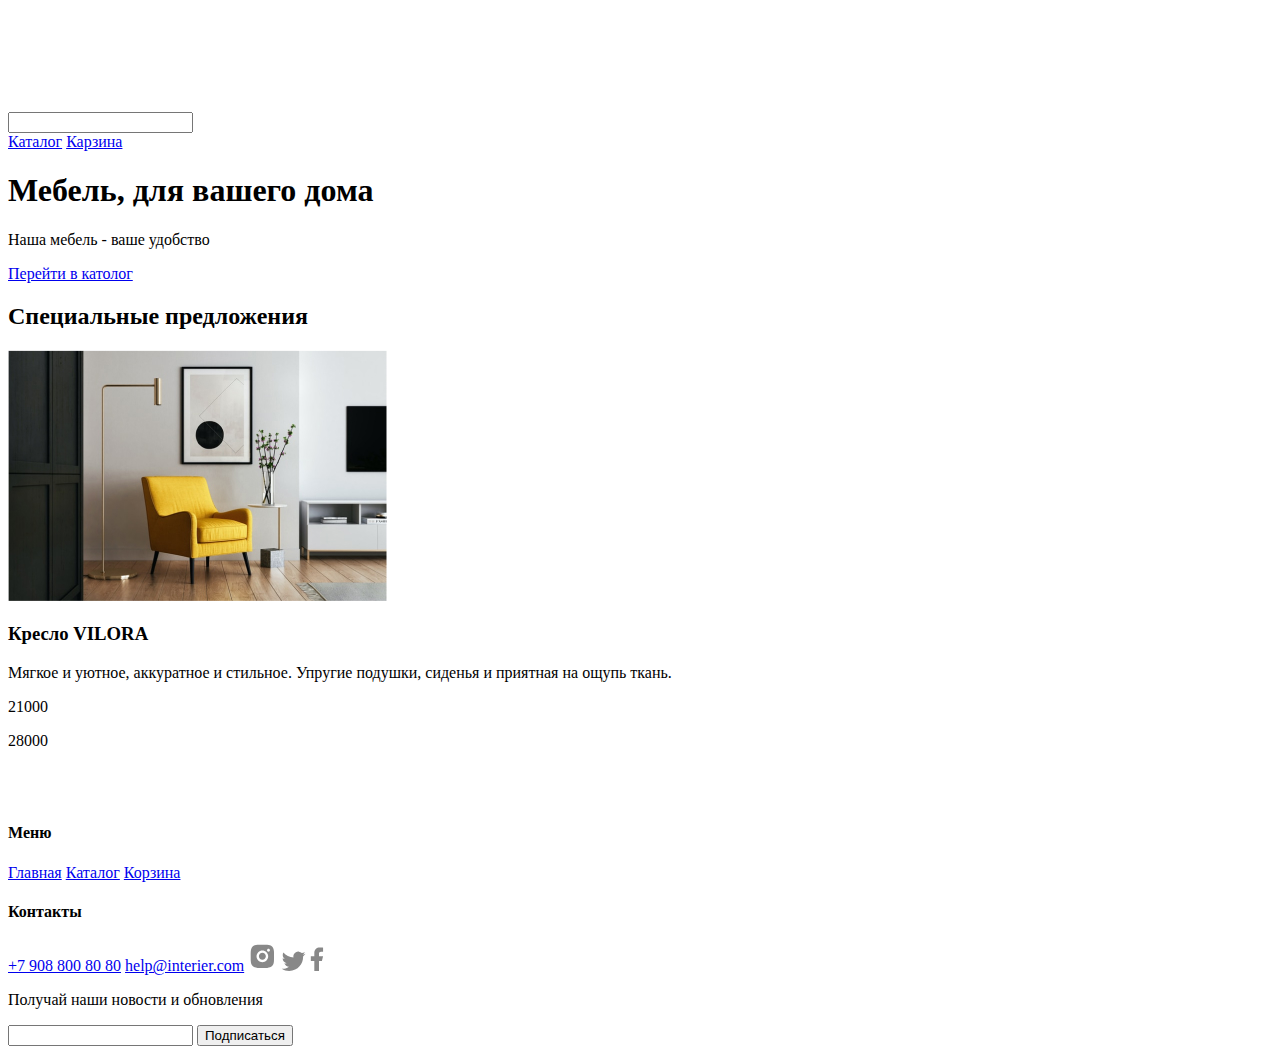
==== index.html @ 9a034ed3 "first commit" ====
<!DOCTYPE html>
<html lang="ru">
<head>
    <meta charset="UTF-8">
    <meta name="viewport" content="width=device-width, initial-scale=1.0">
    <title>Главная страница</title>
    <link rel="stylesheet" href="css/style.css">
</head>
<body>
    <header>
        <a href="index.html">
            <img src="images/logo.svg" width="100" height="100" alt="Логотип" type="image/svg+xml">
        </a>
    <form action="#">
        <input type="text">
    </form>
    <nav>
        <a href="catalog.html">Каталог</a>
        <a href="basket.html">Карзина</a>
    </nav>
    
    </header>
    <section>
        <h1>Мебель, для вашего дома</h1>
        <P>Наша мебель - ваше удобство</P>
        <a href="catalog.html">Перейти в католог</a>
    </section>
    <section>
        <h2>Специальные предложения</h2>
        <img src="images/product1.jpg" alt="фото товара">
        <h3>Кресло VILORA</h3>
        <p>Мягкое и уютное, аккуратное и стильное. Упругие подушки, сиденья и приятная на ощупь ткань.</p>
        <p>21000</p>
        <p>28000</p>
    </section>
    
    <footer>
        <img src="images/logo.svg" alt="Логотип">
        <h4>Меню</h4>
        <a href="index.html">Главная</a>
        <a href="catalog.html">Каталог</a>
        <a href="basket.html">Корзина</a>
        <h4>Контакты</h4>
        <a href="#">+7 908 800 80 80</a>
        <a href="#">help@interier.com</a>
        <a href="#"><img src="images/inst.svg" alt="Ссылка на инстаграм"></a>
        <a href="#"><img src="images/twitter.svg" alt="Ссылка на твиттер"></a>
        <a href="#"><img src="images/facebook.svg" alt="Ссылка на фэйсбук"></a>
        
        <form action="#">
            <p>Получай наши новости и обновления</p>
            <input type="email">
            <button>Подписаться</button>
        </form>
    </footer>
</body>
</html>
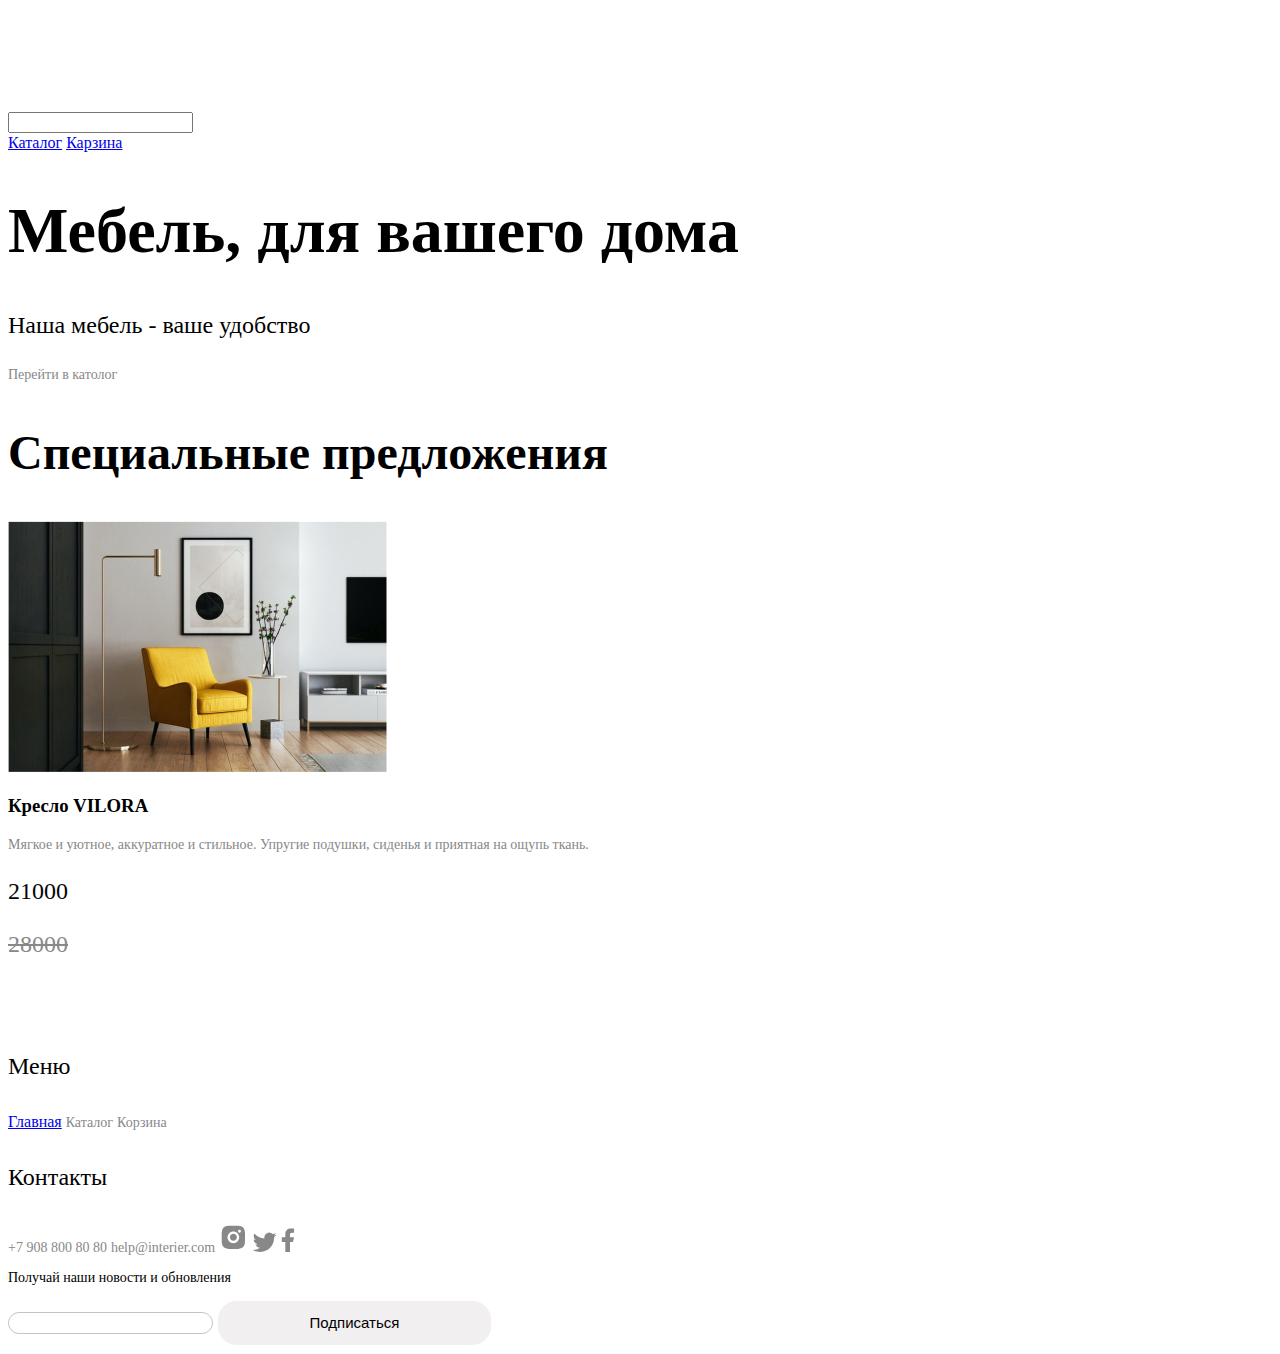
==== commit c036ea0e: "add style" ====
--- a/index.html
+++ b/index.html
@@ -15,42 +15,42 @@
         <input type="text">
     </form>
     <nav>
-        <a href="catalog.html">Каталог</a>
-        <a href="basket.html">Карзина</a>
+        <a class="link" href="catalog.html">Каталог</a>
+        <a class="link" href="basket.html">Карзина</a>
     </nav>
     
     </header>
     <section>
-        <h1>Мебель, для вашего дома</h1>
-        <P>Наша мебель - ваше удобство</P>
-        <a href="catalog.html">Перейти в католог</a>
+        <h1 class="header">Мебель, для вашего дома</h1>
+        <P class="paragraph">Наша мебель - ваше удобство</P>
+        <a class="link2" href="catalog.html">Перейти в католог</a>
     </section>
     <section>
-        <h2>Специальные предложения</h2>
+        <h2 class="header2">Специальные предложения</h2>
         <img src="images/product1.jpg" alt="фото товара">
         <h3>Кресло VILORA</h3>
-        <p>Мягкое и уютное, аккуратное и стильное. Упругие подушки, сиденья и приятная на ощупь ткань.</p>
-        <p>21000</p>
-        <p>28000</p>
+        <p class="paragraph2">Мягкое и уютное, аккуратное и стильное. Упругие подушки, сиденья и приятная на ощупь ткань.</p>
+        <p class="paragraph3">21000</p>
+        <p class="paragraph4">28000</p>
     </section>
     
     <footer>
         <img src="images/logo.svg" alt="Логотип">
-        <h4>Меню</h4>
+        <h4 class="header4">Меню</h4>
         <a href="index.html">Главная</a>
-        <a href="catalog.html">Каталог</a>
-        <a href="basket.html">Корзина</a>
-        <h4>Контакты</h4>
-        <a href="#">+7 908 800 80 80</a>
-        <a href="#">help@interier.com</a>
-        <a href="#"><img src="images/inst.svg" alt="Ссылка на инстаграм"></a>
-        <a href="#"><img src="images/twitter.svg" alt="Ссылка на твиттер"></a>
-        <a href="#"><img src="images/facebook.svg" alt="Ссылка на фэйсбук"></a>
+        <a class="link2" href="catalog.html">Каталог</a>
+        <a class="link2" href="basket.html">Корзина</a>
+        <h4 class="header4">Контакты</h4>
+        <a class="link2" href="#">+7 908 800 80 80</a>
+        <a class="link2" href="#">help@interier.com</a>
+        <a class="link2" href="#"><img src="images/inst.svg" alt="Ссылка на инстаграм"></a>
+        <a class="link2" href="#"><img src="images/twitter.svg" alt="Ссылка на твиттер"></a>
+        <a class="link2" href="#"><img src="images/facebook.svg" alt="Ссылка на фэйсбук"></a>
         
         <form action="#">
-            <p>Получай наши новости и обновления</p>
-            <input type="email">
-            <button>Подписаться</button>
+            <p class="paragraph5">Получай наши новости и обновления</p>
+            <input class="input" type="email">
+            <button class="button">Подписаться</button>
         </form>
     </footer>
 </body>
--- a/css/style.css
+++ b/css/style.css
@@ -0,0 +1,87 @@
+.link {
+    font-size: 16px;
+    line-height: 20px;
+}
+.header {
+    font-weight: 600;
+    font-size: 64px;
+    line-height: 70px;
+}
+.paragraph {
+    font-size: 24px;
+    line-height: 32px;
+}
+.link2 {
+    font-size: 16px;
+    line-height: 24px;
+}
+.header2 {
+    font-weight: 600;
+    font-size: 48px;
+    line-height: 59px;
+    color: #000000;
+}
+.header3 {
+    font-weight: 500;
+    font-size: 24px;
+    line-height: 29px;
+    color: #000000;
+}
+.paragraph2 {
+    font-size: 14px;
+    line-height: 17px;
+    color: #888888;
+}
+.paragraph3 {
+    font-weight: 500;
+    font-size: 24px;
+    line-height: 29px;
+    color: #050505;
+}
+.paragraph4 {
+    font-weight: 500;
+    font-size: 24px;
+    line-height: 29px;
+    text-decoration-line: line-through;
+    color: #888888;
+}
+.header4 {
+    font-weight: 500;
+    font-size: 24px;
+    line-height: 29px;
+    color: #000000;
+}
+.link2 {
+    font-weight: 500;
+    font-size: 14px;
+    line-height: 17px;
+    color: #888888;
+    text-decoration: none;
+}
+.paragraph5 {
+    font-size: 14px;
+    line-height: 16px;
+    color: #000000;
+}
+.input {
+    background: #FFFFFF;
+    border: 1px solid #C4C4C4;
+    box-sizing: border-box;
+    border-radius: 20px;
+    font-style: normal;
+    font-weight: normal;
+    font-size: 15px;
+    line-height: 18px;
+    color: #C4C4C4;
+}
+.button {
+    background: rgba(222, 215, 215, 0.41);
+    border: 1px solid #FFFFFF;
+    box-sizing: border-box;
+    border-radius: 20px;
+    width: 275px;
+    height: 46px;
+    font-size: 15px;
+    line-height: 18px;
+    color: #000000;
+}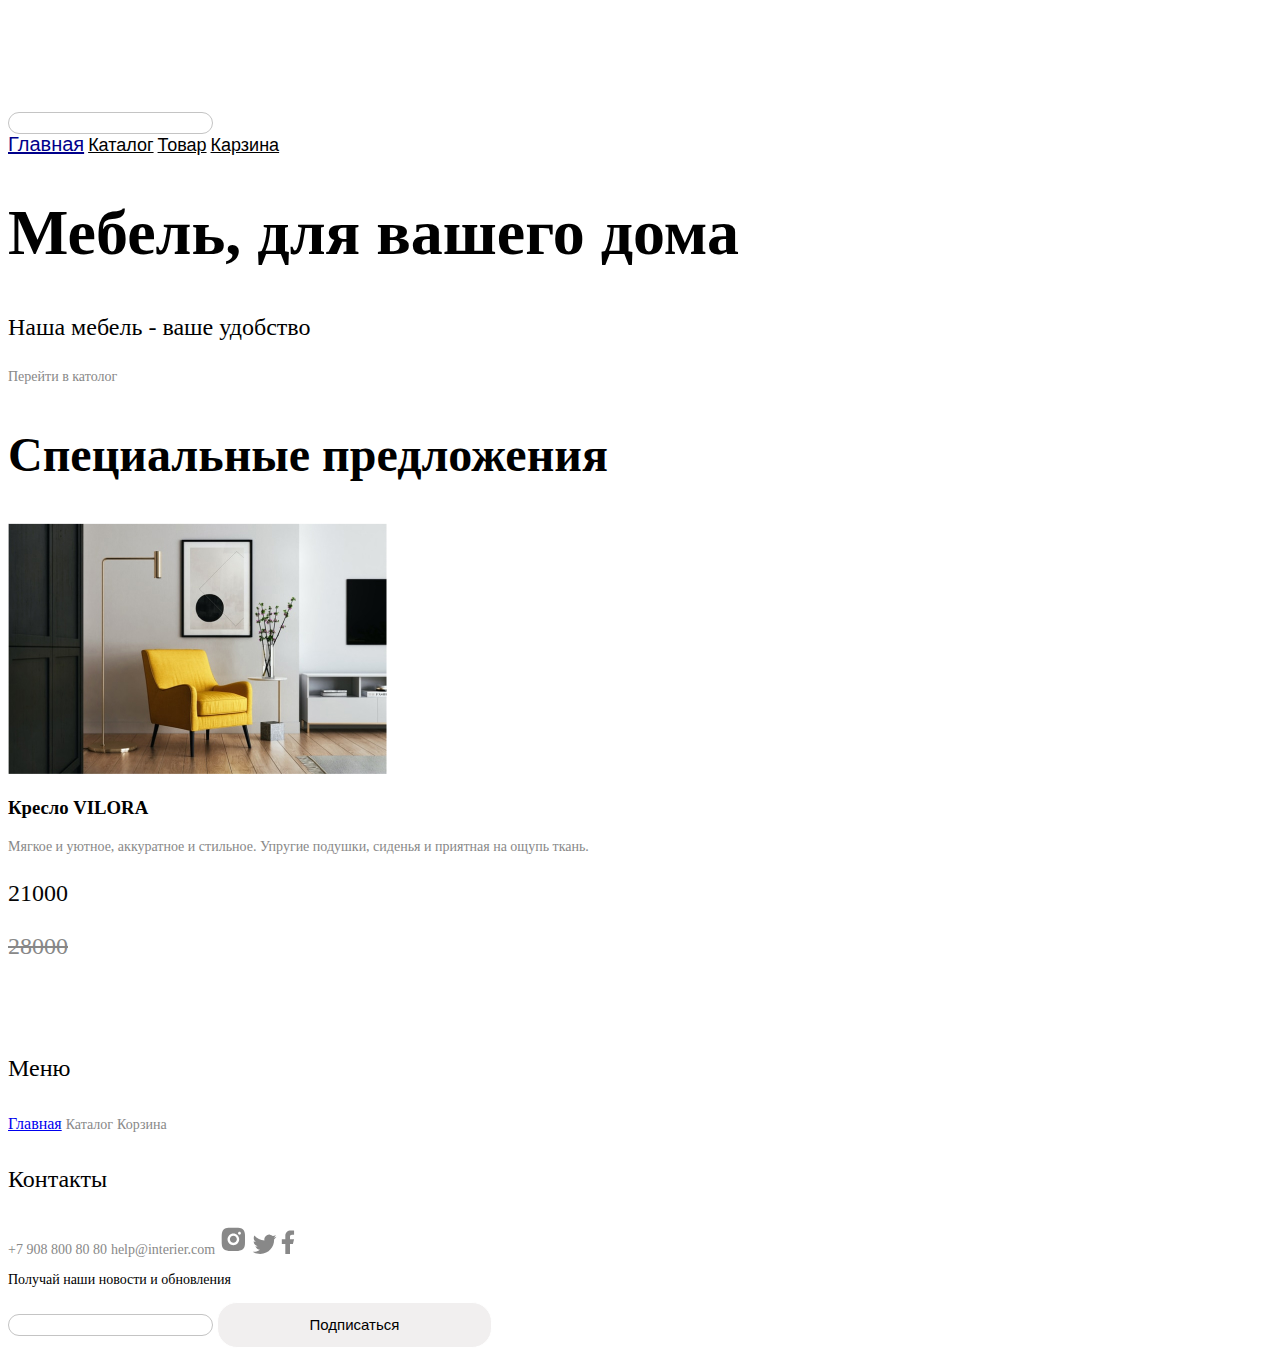
==== commit e6243e92: "add link" ====
--- a/index.html
+++ b/index.html
@@ -12,11 +12,13 @@
             <img src="images/logo.svg" width="100" height="100" alt="Логотип" type="image/svg+xml">
         </a>
     <form action="#">
-        <input type="text">
+        <input class="input" type="text">
     </form>
-    <nav>
-        <a class="link" href="catalog.html">Каталог</a>
-        <a class="link" href="basket.html">Карзина</a>
+    <nav class="menu">
+        <a class="menu__link" href="index.html">Главная</a>
+        <a class="menu__link" href="catalog.html">Каталог</a>
+        <a class="menu__link" href="product.html">Товар</a>
+        <a class="menu__link" href="basket.html">Карзина</a>
     </nav>
     
     </header>
--- a/css/style.css
+++ b/css/style.css
@@ -1,6 +1,18 @@
-.link {
-    font-size: 16px;
+.menu__link {
+    font-family: sans-serif;
+    font-size: 18px;
     line-height: 20px;
+    color: #000000;
+}
+.menu__link:hover {
+    color: red;
+}
+.menu__link:active {
+    color: green;
+}
+.menu__link:first-child {
+    color: darkblue;
+    font-size: 20px;
 }
 .header {
     font-weight: 600;
@@ -74,6 +86,13 @@
     line-height: 18px;
     color: #C4C4C4;
 }
+input {
+    outline: none;
+    border: 1px solid black;
+}
+.input:focus {
+    border: 1px solid red;
+}
 .button {
     background: rgba(222, 215, 215, 0.41);
     border: 1px solid #FFFFFF;
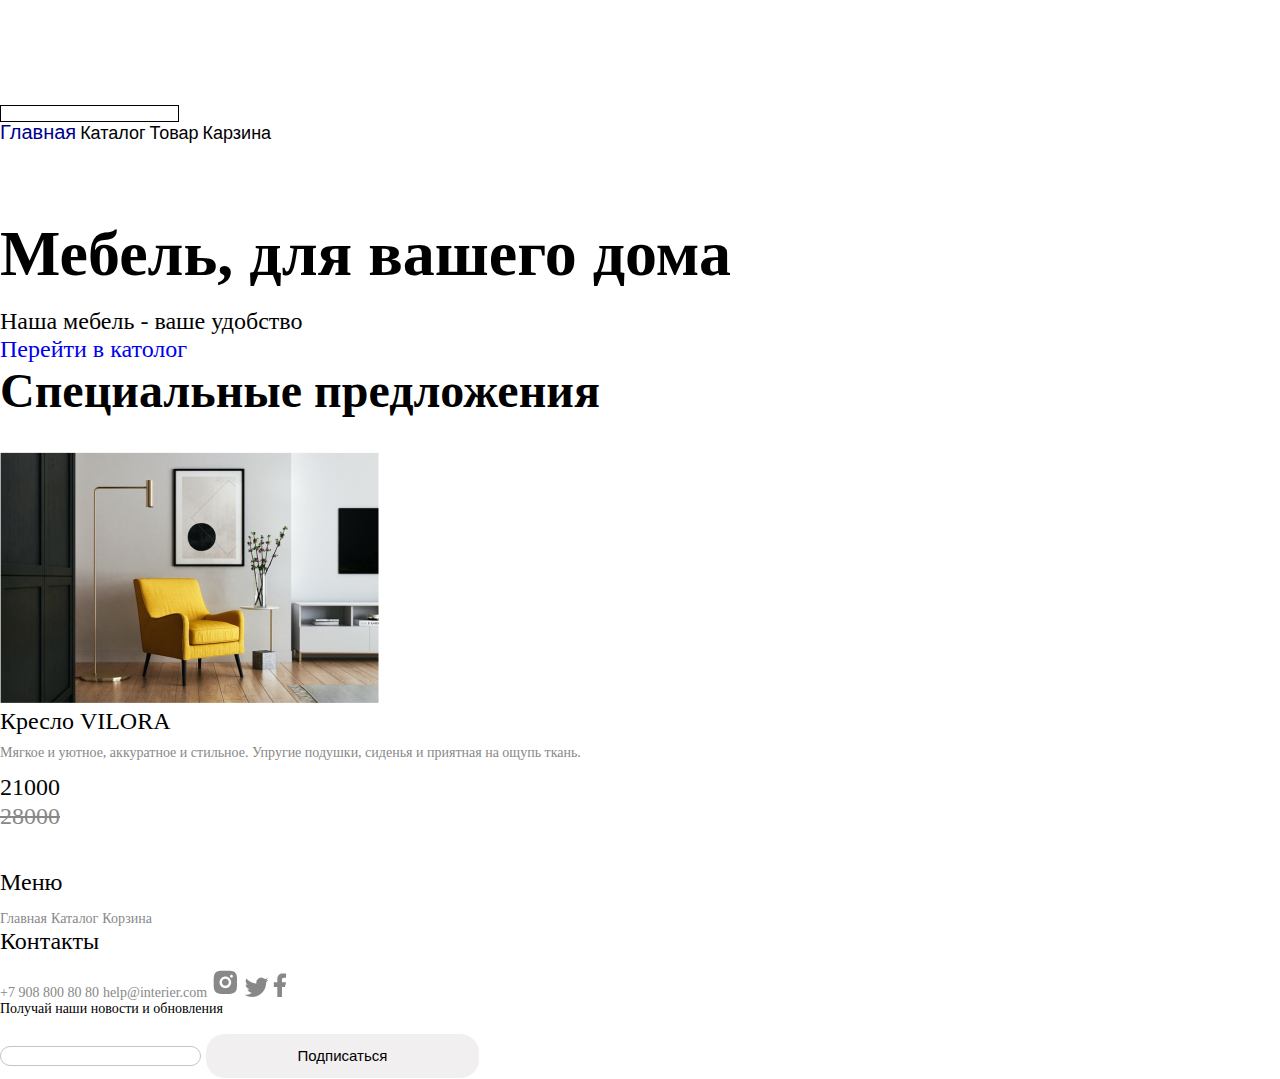
==== commit 5dfb2156: "hw 1.3" ====
--- a/index.html
+++ b/index.html
@@ -11,8 +11,8 @@
         <a href="index.html">
             <img src="images/logo.svg" width="100" height="100" alt="Логотип" type="image/svg+xml">
         </a>
-    <form action="#">
-        <input class="input" type="text">
+    <form class="form" action="#">
+        <input class="form__input" type="text">
     </form>
     <nav class="menu">
         <a class="menu__link" href="index.html">Главная</a>
@@ -21,38 +21,38 @@
         <a class="menu__link" href="basket.html">Карзина</a>
     </nav>
     
-    </header>
-    <section>
-        <h1 class="header">Мебель, для вашего дома</h1>
-        <P class="paragraph">Наша мебель - ваше удобство</P>
-        <a class="link2" href="catalog.html">Перейти в католог</a>
-    </section>
-    <section>
-        <h2 class="header2">Специальные предложения</h2>
-        <img src="images/product1.jpg" alt="фото товара">
-        <h3>Кресло VILORA</h3>
-        <p class="paragraph2">Мягкое и уютное, аккуратное и стильное. Упругие подушки, сиденья и приятная на ощупь ткань.</p>
-        <p class="paragraph3">21000</p>
-        <p class="paragraph4">28000</p>
-    </section>
-    
-    <footer>
-        <img src="images/logo.svg" alt="Логотип">
-        <h4 class="header4">Меню</h4>
-        <a href="index.html">Главная</a>
-        <a class="link2" href="catalog.html">Каталог</a>
-        <a class="link2" href="basket.html">Корзина</a>
-        <h4 class="header4">Контакты</h4>
-        <a class="link2" href="#">+7 908 800 80 80</a>
-        <a class="link2" href="#">help@interier.com</a>
-        <a class="link2" href="#"><img src="images/inst.svg" alt="Ссылка на инстаграм"></a>
-        <a class="link2" href="#"><img src="images/twitter.svg" alt="Ссылка на твиттер"></a>
-        <a class="link2" href="#"><img src="images/facebook.svg" alt="Ссылка на фэйсбук"></a>
+</header>
+<section class="top">
+    <h1 class="title">Мебель, для вашего дома</h1>
+    <P class="top__text">Наша мебель - ваше удобство</P>
+    <a class="top__link" href="catalog.html">Перейти в католог</a>
+</section>
+<section>
+    <h2 class="heading">Специальные предложения</h2>
+    <img src="images/product1.jpg" alt="фото товара">
+    <h3 class="product__heading">Кресло VILORA</h3>
+    <p class="product__text">Мягкое и уютное, аккуратное и стильное. Упругие подушки, сиденья и приятная на ощупь ткань.</p>
+    <p class="product__price">21000</p>
+    <p class="product__price product_price_sale">28000</p>
+</section>
+
+<footer>
+    <img src="images/logo.svg" alt="Логотип">
+    <h4 class="footer__heading">Меню</h4>
+    <a class="footer__link" href="index.html">Главная</a>
+    <a class="footer__link"  href="catalog.html">Каталог</a>
+    <a class="footer__link" href="basket.html">Корзина</a>
+        <h4 class="footer__heading">Контакты</h4>
+        <a class="footer__link" href="#">+7 908 800 80 80</a>
+        <a class="footer__link" href="#">help@interier.com</a>
+        <a href="#"><img src="images/inst.svg" alt="Ссылка на инстаграм"></a>
+        <a href="#"><img src="images/twitter.svg" alt="Ссылка на твиттер"></a>
+        <a href="#"><img src="images/facebook.svg" alt="Ссылка на фэйсбук"></a>
         
-        <form action="#">
-            <p class="paragraph5">Получай наши новости и обновления</p>
-            <input class="input" type="email">
-            <button class="button">Подписаться</button>
+        <form class="form" action="#">
+            <p class="form__text">Получай наши новости и обновления</p>
+            <input class="form__email" type="email">
+            <button class="form__button">Подписаться</button>
         </form>
     </footer>
 </body>
--- a/css/style.css
+++ b/css/style.css
@@ -1,3 +1,20 @@
+a {
+    text-decoration-line: none;
+}
+* {
+    margin: 0;
+    padding: 0;
+}
+.top__link {
+    font-size: 24px;
+    line-height: 24px;
+}
+.link {
+    color: gray;
+}
+.menu__link:hover {
+    text-decoration-line: underline;
+}
 .menu__link {
     font-family: sans-serif;
     font-size: 18px;
@@ -14,68 +31,75 @@
     color: darkblue;
     font-size: 20px;
 }
-.header {
-    font-weight: 600;
-    font-size: 64px;
-    line-height: 70px;
-}
-.paragraph {
-    font-size: 24px;
-    line-height: 32px;
-}
-.link2 {
-    font-size: 16px;
-    line-height: 24px;
-}
-.header2 {
-    font-weight: 600;
-    font-size: 48px;
-    line-height: 59px;
-    color: #000000;
-}
-.header3 {
-    font-weight: 500;
-    font-size: 24px;
-    line-height: 29px;
-    color: #000000;
-}
-.paragraph2 {
-    font-size: 14px;
-    line-height: 17px;
-    color: #888888;
-}
-.paragraph3 {
-    font-weight: 500;
-    font-size: 24px;
-    line-height: 29px;
-    color: #050505;
-}
-.paragraph4 {
-    font-weight: 500;
-    font-size: 24px;
-    line-height: 29px;
-    text-decoration-line: line-through;
-    color: #888888;
-}
-.header4 {
-    font-weight: 500;
-    font-size: 24px;
-    line-height: 29px;
-    color: #000000;
-}
-.link2 {
+.footer__link {
     font-weight: 500;
     font-size: 14px;
     line-height: 17px;
     color: #888888;
     text-decoration: none;
 }
-.paragraph5 {
+.footer__link:hover {
+    text-decoration-line: underline;
+}
+.title {
+    margin-top: 76px;
+    margin-bottom: 16px;
+    font-weight: 600;
+    font-size: 64px;
+    line-height: 70px;
+}
+.heading {
+    margin-bottom: 32px;
+    font-weight: 600;
+    font-size: 48px;
+    line-height: 59px;
+    color: #000000;
+}
+.product__heading {
+    margin-bottom: 8px;
+    font-weight: 500;
+    font-size: 24px;
+    line-height: 29px;
+    color: #000000;
+}
+.footer__heading {
+    margin-bottom: 12px;
+    font-weight: 500;
+    font-size: 24px;
+    line-height: 29px;
+    color: #000000;
+}
+.top__text {
+    font-size: 24px;
+    line-height: 32px;
+}
+.product__text {
+    margin-bottom: 12px;
+    font-size: 14px;
+    line-height: 17px;
+    color: #888888;
+}
+.product__price {
+    font-weight: 500;
+    font-size: 24px;
+    line-height: 29px;
+    color: #050505;
+}
+.product_price_sale {
+    text-decoration-line: line-through;
+    color: #888888;
+}
+.form__text {
+    margin-bottom: 16px;
     font-size: 14px;
     line-height: 16px;
     color: #000000;
 }
-.input {
+input {
+    outline: none;
+    border: 1px solid black;
+}
+.form__email {
     background: #FFFFFF;
     border: 1px solid #C4C4C4;
     box-sizing: border-box;
@@ -86,14 +110,10 @@
     line-height: 18px;
     color: #C4C4C4;
 }
-input {
-    outline: none;
-    border: 1px solid black;
-}
-.input:focus {
+.form__input:focus {
     border: 1px solid red;
 }
-.button {
+.form__button {
     background: rgba(222, 215, 215, 0.41);
     border: 1px solid #FFFFFF;
     box-sizing: border-box;
